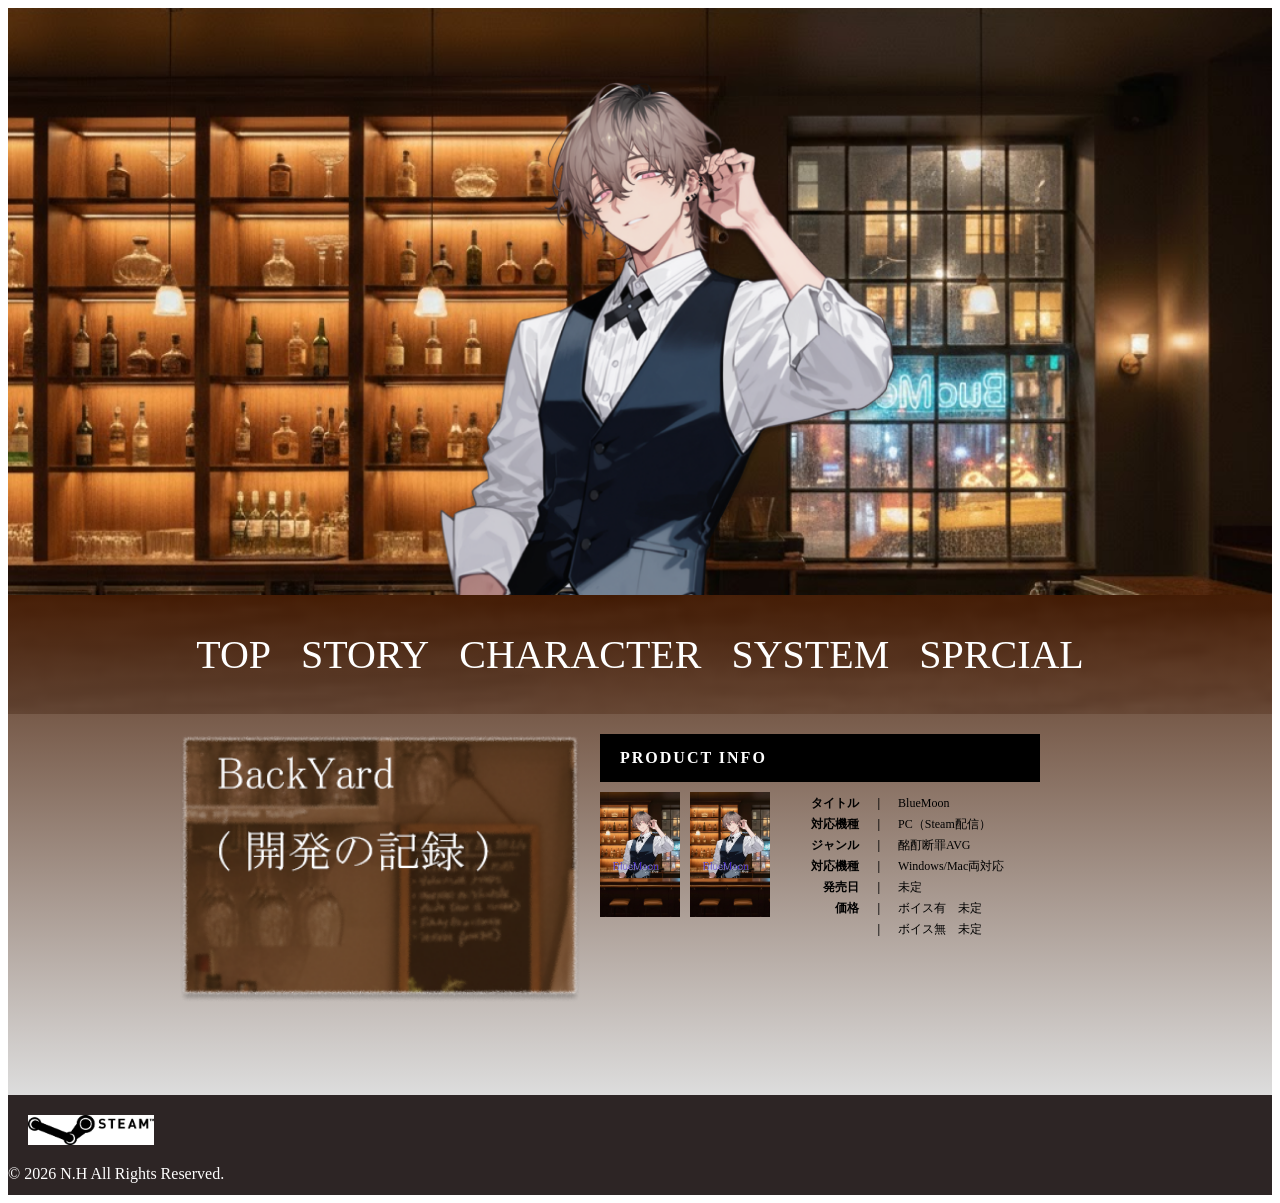
==== BlueMoon/index.html @ f3caa46e "Add files via upload" ====
<!DOCTYPE html>
<html lang="ja">

<head>
    <meta charset="UTF-8">
    <meta name="viewport" content="width=device-width, initial-scale=1.0">
    <title>BlueMoon</title>
    <link rel="stylesheet" href="assets/CSS/noemalize.css">
    <link rel="stylesheet" href="assets/CSS/style.css">
</head>

<body>
    <div class="kv">
        <img class="bg" src="assets/img/kv.png">
        <h1 class="logo">BlueMoon</h1>
    </div>

    <div class="main_container">
        <div class="grad"></div>
        <ul class="menu_list">
            <li>TOP</li>
            <li><a href="story.html">STORY</a></li>
            <li><a href="character.html">CHARACTER</a></li>
            <li><a href="system.html">SYSTEM</a></li>
            <li>SPRCIAL</li>
        </ul>
        <div class="info_wrapper">
            <img class="by" src="assets/img/BY.png">
            <div class="info_content">
                <div class="info_bar">PRODUCT INFO</div>
                <div class="info_img">
                    <img class="package1" src="assets/img/package1.png">
                    <img class="package2" src="assets/img/package2.png">
                    <table>
                        <tbody>
                            <tr>
                                <th class="ov">タイトル</th>
                                <th class="pa">|</th>
                                <td class="cont">BlueMoon</td>
                            </tr>
                            <tr>
                                <th class="ov">対応機種</th>
                                <th class="pa">|</th>
                                <td class="cont">PC（Steam配信）</td>
                            </tr>
                            <tr>
                                <th class="ov">ジャンル</th>
                                <th class="pa">|</th>
                                <td class="cont">酩酊断罪AVG</td>
                            </tr>
                            <tr>
                                <th class="ov">対応機種</th>
                                <th class="pa">|</th>
                                <td class="cont">Windows/Mac両対応</td>
                            </tr>
                            <tr>
                                <th class="ov">発売日</th>
                                <th class="pa">|</th>
                                <td class="cont">未定</td>
                            </tr>
                            <tr>
                                <th class="ov">価格</th>
                                <th class="pa">|</th>
                                <td class="cont">ボイス有　未定</td>
                            </tr>
                            <tr>
                                <th class="ov"></th>
                                <th class="pa">|</th>
                                <td class="cont">ボイス無　未定</td>
                            </tr>
                        </tbody>
                    </table>
                </div>
            </div>
        </div>
    </div>

    <footer>
        <img class="st" src="assets/img/steam.png">
        <p>&copy; 2026 N.H All Rights Reserved.</p>
    </footer>
</body>

</html>
---- BlueMoon/assets/CSS/style.css ----
.bg {
    position: relative;
    width: 100%;
    vertical-align: bottom;
}

.logo {
    position: absolute;
    width: 100%;
    font-size: 90px;
    font-family: serif;
    color: #000B5E;
    top: 60%;
    /* left: 30%; */
    text-align: center;
}

.main_container {
    position: relative;
    height: 500px;
}

.counter {
    position: absolute;
    width: 100%;
}

.grad {
    position: absolute;
    top: 0;
    left: 0;
    width: 100%;
    height: 100%;
    background: -moz-linear-gradient(top, rgba(70, 28, 3, 0.9), rgba(217, 217, 217, 0.9));
    background: -webkit-linear-gradient(top, rgba(70, 28, 3, 0.9), rgba(217, 217, 217, 0.9));
    background: linear-gradient(to bottom, rgba(70, 28, 3, 0.9), rgba(217, 217, 217, 0.9));
    z-index: 1;
}

.menu_list {
    display: flex;
    justify-content: center;
    align-items: flex-start;
    align-items: center;
    list-style: none;
    width: 100%;
    height: 119px;
    background-image: url(../img/counter.png);
    background-size: cover;
    background-repeat: no-repeat;
    background-attachment: fixed;
    margin-top: 45px;
    margin-bottom: 45px;
    gap: 30px;
    padding: 0;
    margin: 0;
    z-index: 2;
}

a {
    color: white;
    text-decoration: none;
}

a:hover {
    color: #8C1A1C;
}

li {
    display: block;
    width: auto;
    /* padding-top: 45px; */
    /* padding-bottom: 45px; */
    /* gap: 30px; */
    color: white;
    text-align: center;
    font-family: serif;
    font-size: 40px;
    z-index: 2;
}

.info_wrapper {
    display: flex;
    justify-content: center;
    align-items: flex-start;
    gap: 20px;
    width: 100%;
    margin-top: 20px;
}

.by {
    width: 400px;
    height: auto;
    z-index: 2;
}

.info_content {
    display: flex;
    flex-direction: column;
    gap: 10px;
    flex: 0.3;
    width: 500px;
}

.info_bar {
    background-color: black;
    color: white;
    width: 80%;
    padding: 15px 20px;
    font-weight: bold;
    letter-spacing: 2px;
    text-align: left;
    z-index: 2;
}

.info_img {
    display: flex;
    align-items: flex-start;
    gap: 10px;
    z-index: 2;
}

.package1,
.package2 {
    aspect-ratio: 215/337;
    width: 80px;
}

table {
    table-layout: fixed;
    width: 360px;
}

.ov,
.pa,
.cont {
    font-size: 12px;
}

.ov {
    text-align: right;
    width: 25%;
}

.pa {
    width: 10%;
}

.cont {
    /* width: 360px; */
    width: 65%;
}

footer {
    background-color: #2D2525;
    height: 100px;
}

.st {
    width: 10%;
    margin-top: 20px;
    margin-left: 20px;
}

footer p {
    color: white;
}
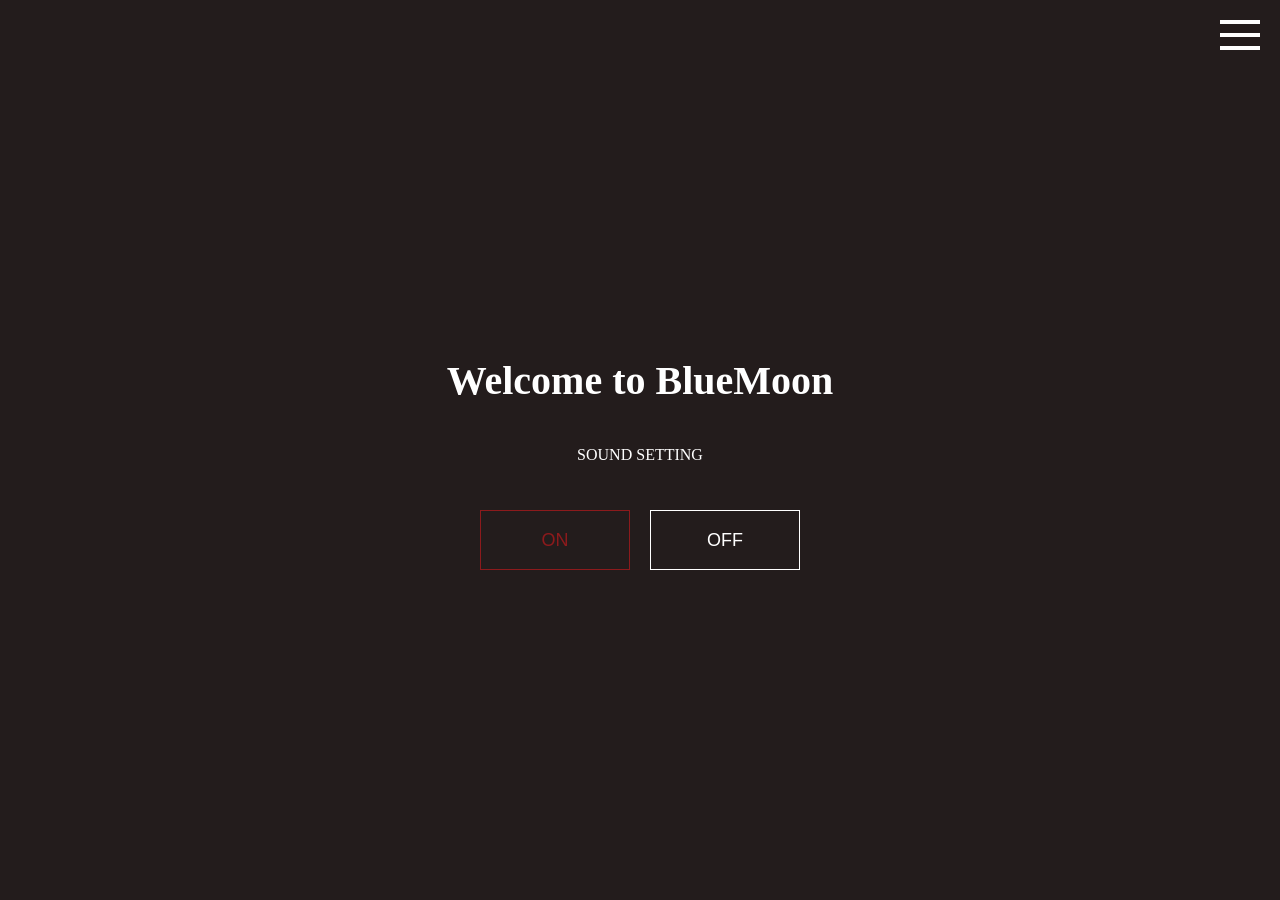
==== commit 9a96ff68: "一旦完成✨" ====
--- a/BlueMoon/index.html
+++ b/BlueMoon/index.html
@@ -3,82 +3,179 @@
 
 <head>
     <meta charset="UTF-8">
-    <meta name="viewport" content="width=device-width, initial-scale=1.0">
     <title>BlueMoon</title>
-    <link rel="stylesheet" href="assets/CSS/noemalize.css">
-    <link rel="stylesheet" href="assets/CSS/style.css">
+    <style>
+        body,
+        html {
+            margin: 0;
+            padding: 0;
+            overflow: hidden;
+            height: 100%;
+            background: #231c1c;
+        }
+
+        iframe {
+            width: 100%;
+            height: 100vh;
+            border: none;
+            display: block;
+        }
+
+        #entry_layer {
+            position: fixed;
+            top: 0;
+            left: 0;
+            width: 100%;
+            height: 100%;
+            background: #231c1c;
+            color: white;
+            display: flex;
+            flex-direction: column;
+            justify-content: center;
+            align-items: center;
+            z-index: 5000;
+        }
+
+        .entry_buttons {
+            display: flex;
+            gap: 20px;
+            margin-top: 30px;
+        }
+
+        .entry_buttons button {
+            width: 150px;
+            height: 60px;
+            background: transparent;
+            border: 1px solid #ffffff;
+            color: #ffffff;
+            font-size: 18px;
+            cursor: pointer;
+        }
+
+        .on_btn {
+            color: #8C1A1C !important;
+            border-color: #8C1A1C !important;
+        }
+
+        .hamburger {
+            position: fixed;
+            top: 20px;
+            right: 20px;
+            width: 40px;
+            height: 30px;
+            cursor: pointer;
+            z-index: 10000;
+            display: flex;
+            flex-direction: column;
+            justify-content: space-between;
+        }
+
+        .hamburger span {
+            display: block;
+            width: 100%;
+            height: 4px;
+            background: white;
+            transition: 0.4s;
+        }
+
+        #nav_menu {
+            position: fixed;
+            top: 0;
+            right: -300px;
+            width: 300px;
+            height: 100%;
+            background: rgba(0, 0, 0, 0.9);
+            transition: 0.5s;
+            z-index: 9000;
+            padding-top: 80px;
+        }
+
+        #nav_menu.open {
+            right: 0;
+        }
+
+        #nav_menu ul {
+            list-style: none;
+            padding: 0;
+        }
+
+        #nav_menu li {
+            padding: 20px;
+            text-align: center;
+        }
+
+        #nav_menu a {
+            color: white;
+            text-decoration: none;
+            font-size: 22px;
+            font-family: serif;
+            display: block;
+        }
+
+        #nav_menu a:hover {
+            color: #8C1A1C;
+        }
+
+        .hamburger.active span:nth-child(1) {
+            transform: translateY(13px) rotate(45deg);
+        }
+
+        .hamburger.active span:nth-child(2) {
+            opacity: 0;
+        }
+
+        .hamburger.active span:nth-child(3) {
+            transform: translateY(-13px) rotate(-45deg);
+        }
+    </style>
 </head>
 
 <body>
-    <div class="kv">
-        <img class="bg" src="assets/img/kv.png">
-        <h1 class="logo">BlueMoon</h1>
-    </div>
 
-    <div class="main_container">
-        <div class="grad"></div>
-        <ul class="menu_list">
-            <li>TOP</li>
-            <li><a href="story.html">STORY</a></li>
-            <li><a href="character.html">CHARACTER</a></li>
-            <li><a href="system.html">SYSTEM</a></li>
-            <li>SPRCIAL</li>
-        </ul>
-        <div class="info_wrapper">
-            <img class="by" src="assets/img/BY.png">
-            <div class="info_content">
-                <div class="info_bar">PRODUCT INFO</div>
-                <div class="info_img">
-                    <img class="package1" src="assets/img/package1.png">
-                    <img class="package2" src="assets/img/package2.png">
-                    <table>
-                        <tbody>
-                            <tr>
-                                <th class="ov">タイトル</th>
-                                <th class="pa">|</th>
-                                <td class="cont">BlueMoon</td>
-                            </tr>
-                            <tr>
-                                <th class="ov">対応機種</th>
-                                <th class="pa">|</th>
-                                <td class="cont">PC（Steam配信）</td>
-                            </tr>
-                            <tr>
-                                <th class="ov">ジャンル</th>
-                                <th class="pa">|</th>
-                                <td class="cont">酩酊断罪AVG</td>
-                            </tr>
-                            <tr>
-                                <th class="ov">対応機種</th>
-                                <th class="pa">|</th>
-                                <td class="cont">Windows/Mac両対応</td>
-                            </tr>
-                            <tr>
-                                <th class="ov">発売日</th>
-                                <th class="pa">|</th>
-                                <td class="cont">未定</td>
-                            </tr>
-                            <tr>
-                                <th class="ov">価格</th>
-                                <th class="pa">|</th>
-                                <td class="cont">ボイス有　未定</td>
-                            </tr>
-                            <tr>
-                                <th class="ov"></th>
-                                <th class="pa">|</th>
-                                <td class="cont">ボイス無　未定</td>
-                            </tr>
-                        </tbody>
-                    </table>
-                </div>
-            </div>
+    <audio id="bgm" src="assets/img/night light.mp3" loop></audio>
+
+    <div id="entry_layer">
+        <h1 style="font-family: serif; font-size: 40px;">Welcome to BlueMoon</h1>
+        <p>SOUND SETTING</p>
+        <div class="entry_buttons">
+            <button class="on_btn" onclick="startSite(true)">ON</button>
+            <button class="off_btn" onclick="startSite(false)">OFF</button>
         </div>
     </div>
 
-    <footer>
-        <img class="st" src="assets/img/steam.png">
-        <p>&copy; 2026 N.H All Rights Reserved.</p>
-    </footer>
+    <div class="hamburger" onclick="toggleMenu()">
+        <span></span><span></span><span></span>
+    </div>
+
+    <nav id="nav_menu">
+        <ul>
+            <li><a href="top_page.html" target="contents_frame" onclick="toggleMenu()">TOP</a></li>
+            <li><a href="story.html" target="contents_frame" onclick="toggleMenu()">STORY</a></li>
+            <li><a href="character.html" target="contents_frame" onclick="toggleMenu()">CHARACTER</a></li>
+            <li><a href="system.html" target="contents_frame" onclick="toggleMenu()">SYSTEM</a></li>
+            <li><a href="special.html" target="contents_frame" onclick="toggleMenu()">SPECIAL</a></li>
+        </ul>
+    </nav>
+
+    <iframe src="top_page.html" name="contents_frame"></iframe>
+
+    <script>
+        function startSite(isSoundOn) {
+            const bgm = document.getElementById('bgm');
+            if (isSoundOn) {
+                bgm.play().catch(e => console.log("Music play blocked: ", e));
+            }
+            document.getElementById('entry_layer').style.display = 'none';
+        }
+        function toggleMenu() {
+            const menu = document.getElementById('nav_menu');
+            const hamburger = document.querySelector('.hamburger');
+            if (menu && hamburger) {
+                menu.classList.toggle('open');
+                hamburger.classList.toggle('active');
+            }
+        }
+    </script>
 </body>
 
 </html>
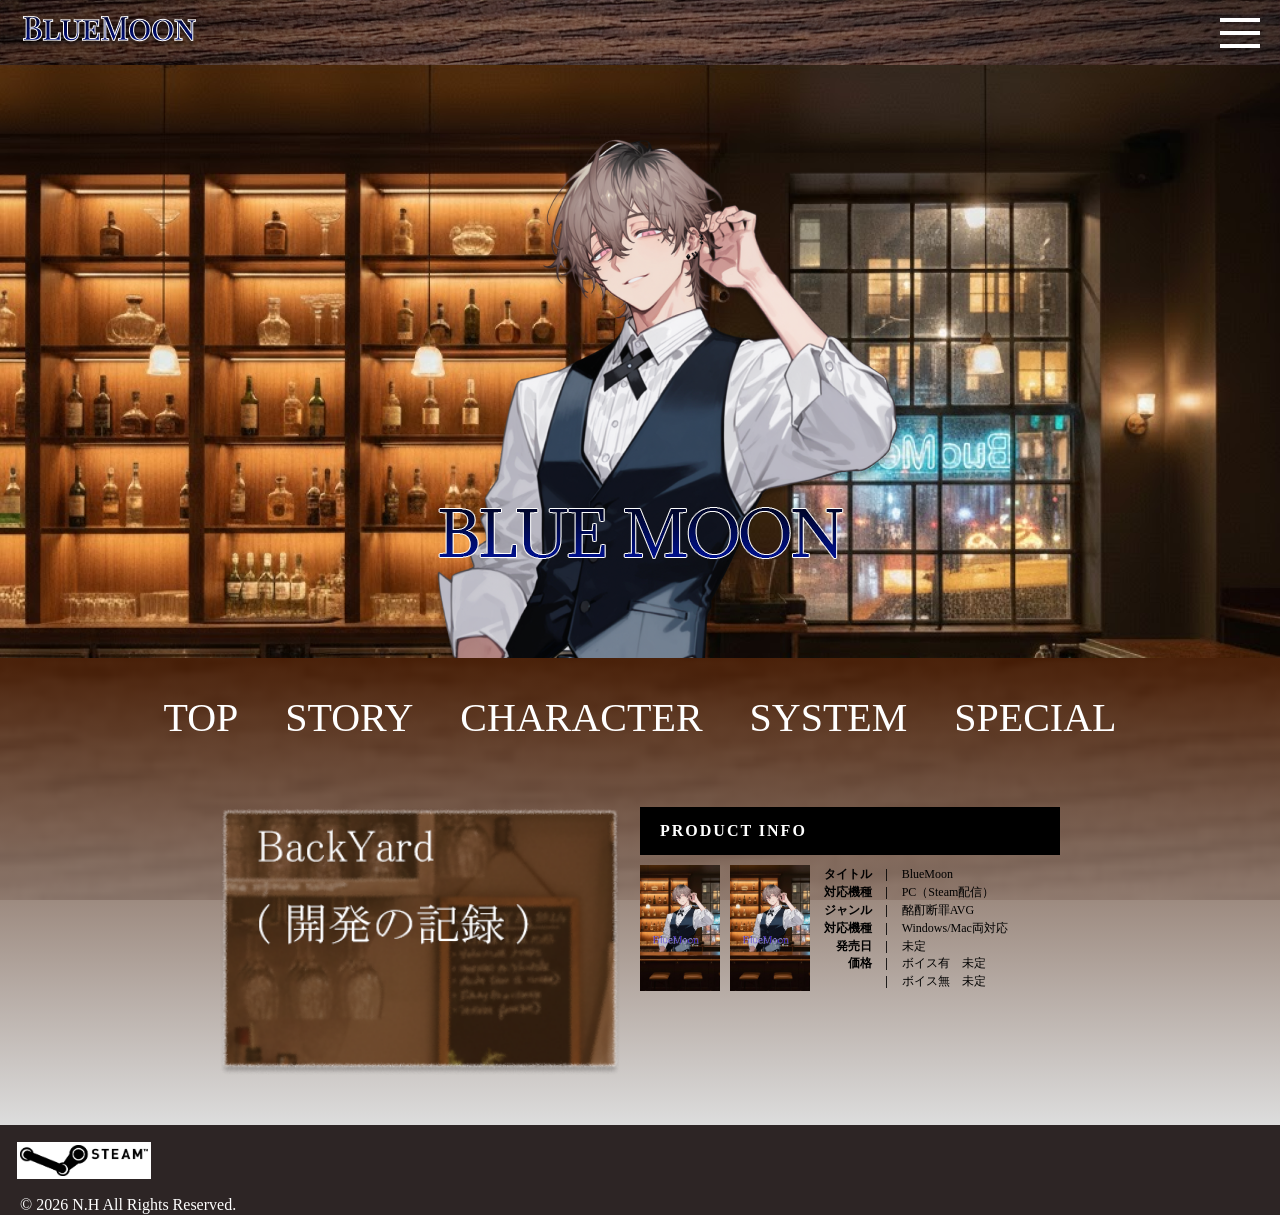
==== commit 8ca7678a: "Add files via upload" ====
--- a/BlueMoon/index.html
+++ b/BlueMoon/index.html
@@ -3,62 +3,13 @@
 
 <head>
     <meta charset="UTF-8">
+    <meta name="viewport" content="width=device-width, initial-scale=1.0">
     <title>BlueMoon</title>
+    <link rel="stylesheet" href="assets/CSS/normalize.css">
+    <link rel="stylesheet" href="assets/CSS/style.css">
     <style>
-        body,
-        html {
-            margin: 0;
-            padding: 0;
-            overflow: hidden;
-            height: 100%;
-            background: #231c1c;
-        }
-
-        iframe {
-            width: 100%;
-            height: 100vh;
-            border: none;
-            display: block;
-        }
-
-        #entry_layer {
-            position: fixed;
-            top: 0;
-            left: 0;
-            width: 100%;
-            height: 100%;
-            background: #231c1c;
-            color: white;
-            display: flex;
-            flex-direction: column;
-            justify-content: center;
-            align-items: center;
-            z-index: 5000;
-        }
-
-        .entry_buttons {
-            display: flex;
-            gap: 20px;
-            margin-top: 30px;
-        }
-
-        .entry_buttons button {
-            width: 150px;
-            height: 60px;
-            background: transparent;
-            border: 1px solid #ffffff;
-            color: #ffffff;
-            font-size: 18px;
-            cursor: pointer;
-        }
-
-        .on_btn {
-            color: #8C1A1C !important;
-            border-color: #8C1A1C !important;
-        }
-
         .hamburger {
-            position: fixed;
+            /* position: fixed; */
             top: 20px;
             right: 20px;
             width: 40px;
@@ -131,42 +82,119 @@
 </head>
 
 <body>
-
-    <audio id="bgm" src="assets/img/night light.mp3" loop></audio>
-
-    <div id="entry_layer">
-        <h1 style="font-family: serif; font-size: 40px;">Welcome to BlueMoon</h1>
-        <p>SOUND SETTING</p>
-        <div class="entry_buttons">
-            <button class="on_btn" onclick="startSite(true)">ON</button>
-            <button class="off_btn" onclick="startSite(false)">OFF</button>
+    <!-- トップページ -->
+    <header>
+        <div class="header_img">
+            <div class="a">
+                <img class="title" src="assets/img/title.png">
+                <!-- ハンバーガーメニュー -->
+                <div class="hamburger" onclick="toggleMenu()">
+                    <span></span><span></span><span></span>
+                </div>
+            </div>
+        </div>
+
+        <nav id="nav_menu">
+            <ul>
+                <li><a href=index.html target="=_self" onclick="toggleMenu()">TOP</a></li>
+                <li><a href="story.html" target="_self" onclick="toggleMenu()">STORY</a></li>
+                <li><a href="character.html" target="_self" onclick="toggleMenu()">CHARACTER</a></li>
+                <li><a href="system.html" target="_self" onclick="toggleMenu()">SYSTEM</a></li>
+                <li><a href="special.html" target="_self" onclick="toggleMenu()">SPECIAL</a></li>
+            </ul>
+        </nav>
+    </header>
+
+    <div class="kv">
+        <img class="bg" src="assets/img/kv.png">
+    </div>
+
+    <div class="main_container">
+        <div class="grad"></div>
+        <ul class="menu_list">
+            <li><a href="top_page.html" class="current_page">TOP</a></li>
+            <li><a href="story.html" target="_self">STORY</a></li>
+            <li><a href="character.html" target="_self">CHARACTER</a></li>
+            <li><a href="system.html" target="_self">SYSTEM</a></li>
+            <li><a href="special.html" target="_self">SPECIAL</a></li>
+        </ul>
+        <div class="info_wrapper">
+            <img class="by" src="assets/img/BY.png">
+            <div class="info_content">
+                <div class="info_bar">PRODUCT INFO</div>
+                <div class="info_main">
+                    <div class="info_img">
+                        <img class="package1" src="assets/img/package1.png">
+                        <img class="package2" src="assets/img/package2.png">
+                    </div>
+                    <table>
+                        <tbody>
+                            <tr>
+                                <th class="ov">タイトル</th>
+                                <th class="pa">|</th>
+                                <td class="cont">BlueMoon</td>
+                            </tr>
+                            <tr>
+                                <th class="ov">対応機種</th>
+                                <th class="pa">|</th>
+                                <td class="cont">PC（Steam配信）</td>
+                            </tr>
+                            <tr>
+                                <th class="ov">ジャンル</th>
+                                <th class="pa">|</th>
+                                <td class="cont">酩酊断罪AVG</td>
+                            </tr>
+                            <tr>
+                                <th class="ov">対応機種</th>
+                                <th class="pa">|</th>
+                                <td class="cont">Windows/Mac両対応</td>
+                            </tr>
+                            <tr>
+                                <th class="ov">発売日</th>
+                                <th class="pa">|</th>
+                                <td class="cont">未定</td>
+                            </tr>
+                            <tr>
+                                <th class="ov">価格</th>
+                                <th class="pa">|</th>
+                                <td class="cont">ボイス有　未定</td>
+                            </tr>
+                            <tr>
+                                <th class="ov"></th>
+                                <th class="pa">|</th>
+                                <td class="cont">ボイス無　未定</td>
+                            </tr>
+                        </tbody>
+                    </table>
+                </div>
+            </div>
         </div>
     </div>
 
-    <div class="hamburger" onclick="toggleMenu()">
-        <span></span><span></span><span></span>
-    </div>
-
-    <nav id="nav_menu">
-        <ul>
-            <li><a href="top_page.html" target="contents_frame" onclick="toggleMenu()">TOP</a></li>
-            <li><a href="story.html" target="contents_frame" onclick="toggleMenu()">STORY</a></li>
-            <li><a href="character.html" target="contents_frame" onclick="toggleMenu()">CHARACTER</a></li>
-            <li><a href="system.html" target="contents_frame" onclick="toggleMenu()">SYSTEM</a></li>
-            <li><a href="special.html" target="contents_frame" onclick="toggleMenu()">SPECIAL</a></li>
-        </ul>
-    </nav>
-
-    <iframe src="top_page.html" name="contents_frame"></iframe>
+    <footer>
+        <img class="st" src="assets/img/steam.png">
+        <p>&copy; 2026 N.H All Rights Reserved.</p>
+    </footer>
+    <!-- トップページ終了 -->
+
+    <style>
+        @media screen and (max-width:768px) {
+
+            html,
+            body {
+                /* overflow-x: hidden; */
+                width: 100%;
+                position: relative;
+            }
+
+            .hamburger,
+            #nav_nemu {
+                max-width: 100vw;
+            }
+        }
+    </style>
 
     <script>
-        function startSite(isSoundOn) {
-            const bgm = document.getElementById('bgm');
-            if (isSoundOn) {
-                bgm.play().catch(e => console.log("Music play blocked: ", e));
-            }
-            document.getElementById('entry_layer').style.display = 'none';
-        }
         function toggleMenu() {
             const menu = document.getElementById('nav_menu');
             const hamburger = document.querySelector('.hamburger');
--- a/BlueMoon/assets/CSS/style.css
+++ b/BlueMoon/assets/CSS/style.css
@@ -0,0 +1,361 @@
+* {
+    box-sizing: border-box;
+    /* outline: 1px solid red !important; */
+}
+
+/* iframe {
+    width: 100vw !important;
+    max-width: 100% !important;
+    border: none;
+} */
+
+#entry_layer {
+    position: fixed;
+    top: 0;
+    left: 0;
+    width: 100vw;
+    height: 100vh;
+    background-color: #2D2525;
+    display: flex;
+    flex-direction: column;
+    justify-content: center;
+    align-items: center;
+    z-index: 1000;
+    transition: opacity 1s ease;
+    margin: 0;
+    padding: 0;
+}
+
+.entry_layer h1 {
+    color: white;
+    align-items: center;
+    font-family: serif;
+}
+
+.entry_layer p {
+    color: white;
+    align-items: center;
+    font-family: serif;
+}
+
+button {
+    color: #8C1A1C;
+}
+
+html,
+body {
+    width: 100%;
+    margin: 0;
+    padding: 0;
+}
+
+body {
+    margin: 0;
+    padding: 0;
+}
+
+header {
+    position: fixed;
+    width: 100%;
+    top: 0;
+    z-index: 8000;
+    /* height: 65px;
+    background-image: url(../img/counter.png);
+    background-size: cover; */
+}
+
+.header_img {
+    position: relative;
+    height: 65px;
+    background-image: url(../img/counter.png);
+    background-size: cover;
+}
+
+.a {
+    display: flex;
+    align-items: center;
+    justify-content: space-between;
+    width: 100%;
+    height: 100%;
+    padding: 0 20px;
+}
+
+.title {
+    /* margin: 0 auto; */
+    /* padding: 20px; */
+    z-index: 1;
+}
+
+.bg {
+    position: relative;
+    width: 100%;
+    vertical-align: bottom;
+}
+
+.counter {
+    position: absolute;
+    width: 100%;
+}
+
+.kv {
+    margin-top: 64px;
+}
+
+.main_container {
+    position: relative;
+    width: 100%;
+    padding-bottom: 50px;
+    /* height: 100vh; */
+    background-image: url(../img/counter.png);
+    background-size: cover;
+    background-attachment: fixed;
+    background-position: center;
+}
+
+.grad {
+    position: absolute;
+    top: 0;
+    left: 0;
+    width: 100%;
+    height: 100%;
+    background: -moz-linear-gradient(top, rgba(70, 28, 3, 0.9), rgba(217, 217, 217, 0.9));
+    background: -webkit-linear-gradient(top, rgba(70, 28, 3, 0.9), rgba(217, 217, 217, 0.9));
+    background: linear-gradient(to bottom, rgba(70, 28, 3, 0.9), rgba(217, 217, 217, 0.9));
+    z-index: 1;
+}
+
+.menu_list {
+    display: flex;
+    justify-content: space-around;
+    align-items: center;
+    list-style: none;
+    max-width: 1000px;
+    margin: 0 auto;
+    height: 119px;
+    padding: 0;
+}
+
+a {
+    color: white;
+    text-decoration: none;
+}
+
+.current_page:hover {
+    color: inherit;
+    cursor: default;
+}
+
+a:hover {
+    color: #8C1A1C;
+}
+
+li {
+    display: block;
+    width: auto;
+    /* padding-top: 45px; */
+    /* padding-bottom: 45px; */
+    /* gap: 30px; */
+    color: white;
+    text-align: center;
+    font-family: serif;
+    font-size: 40px;
+    z-index: 2;
+}
+
+.info_wrapper {
+    display: flex;
+    justify-content: center;
+    align-items: flex-start;
+    gap: 20px;
+    width: 100%;
+    margin-top: 30px;
+}
+
+.by {
+    width: 400px;
+    height: auto;
+    /* transition:0.3s;
+    cursor: pointer;
+    border:none;
+    display:block; */
+    z-index: 2;
+}
+
+.info_content {
+    display: flex;
+    flex-direction: column;
+    gap: 10px;
+    flex: 0.3;
+    width: 500px;
+}
+
+.info_bar {
+    background-color: black;
+    color: white;
+    width: 100%;
+    padding: 15px 0 15px 20px;
+    font-weight: bold;
+    letter-spacing: 2px;
+    text-align: left;
+    z-index: 2;
+}
+
+.info_main {
+    display: flex;
+    align-items: flex-start;
+}
+
+.info_img {
+    display: flex;
+    gap: 10px;
+    z-index: 2;
+}
+
+.package1,
+.package2 {
+    aspect-ratio: 215/337;
+    width: 80px;
+}
+
+table {
+    table-layout: fixed;
+    width: 250px;
+    gap: 10px;
+    z-index: 2;
+}
+
+.ov,
+.pa,
+.cont {
+    font-size: 12px;
+}
+
+.ov {
+    text-align: right;
+    width: 25%;
+}
+
+.pa {
+    width: 10%;
+}
+
+.cont {
+    /* width: 360px; */
+    width: 65%;
+}
+
+footer {
+    background-color: #2D2525;
+    height: auto;
+}
+
+.st {
+    width: 10%;
+    margin-top: 20px;
+    margin-left: 20px;
+    filter: drop-shadow(3px 0 0 white) drop-shadow(0 3px 0 white) drop-shadow(-3px 0 0 white) drop-shadow(0 -3px 0 white);
+}
+
+footer p {
+    color: white;
+    padding-left: 20px;
+    margin-bottom: 0;
+}
+
+@media screen and (max-width:768px) {
+    * {
+        box-sizing: border-box !important;
+        /* outline: 1px solid red !important; */
+    }
+
+    html,
+    body {
+        overflow-x: hidden !important;
+        width: 100% !important;
+        margin: 0;
+        padding: 0;
+    }
+
+    .kv {
+        margin-bottom: 0 !important;
+        overflow: hidden;
+        text-align: center;
+    }
+
+    .bg {
+        width: 200%;
+        left: 50%;
+        transform: translateX(-50%);
+    }
+
+    .main_container {
+        /* height: 600px; */
+        margin-top: 0 !important;
+        padding-top: 0 !important;
+    }
+
+    .menu_list {
+        display: none !important;
+    }
+
+    .info_wrapper {
+        display: flex;
+        flex-direction: column;
+        align-items: center;
+        padding-top: 20px !important;
+        margin-top: 0 !important;
+        gap: 20px;
+        width: 100% !important;
+    }
+
+    .by {
+        width: 90%;
+    }
+
+    .info_content {
+        width: 90%;
+        margin: 0 auto !important;
+        padding: 10px !important;
+    }
+
+    .info_main {
+        display: flex;
+        /* align-items: center; */
+        flex-direction: column;
+    }
+
+    .package1,
+    .package2 {
+        width: 40%;
+    }
+
+    .info_content table {
+        margin-top: 20px;
+        width: 100%;
+    }
+
+    .ov,
+    .pa,
+    .cont {
+        font-size: 3vw;
+    }
+
+    .ov {
+        width: 15%;
+    }
+
+    .st {
+        width: 20%;
+    }
+
+    footer p {
+        font-size: 2vw;
+    }
+
+    iframe {
+        width: 100vw !important;
+        max-width: 100% !important;
+        border: none;
+    }
+
+}
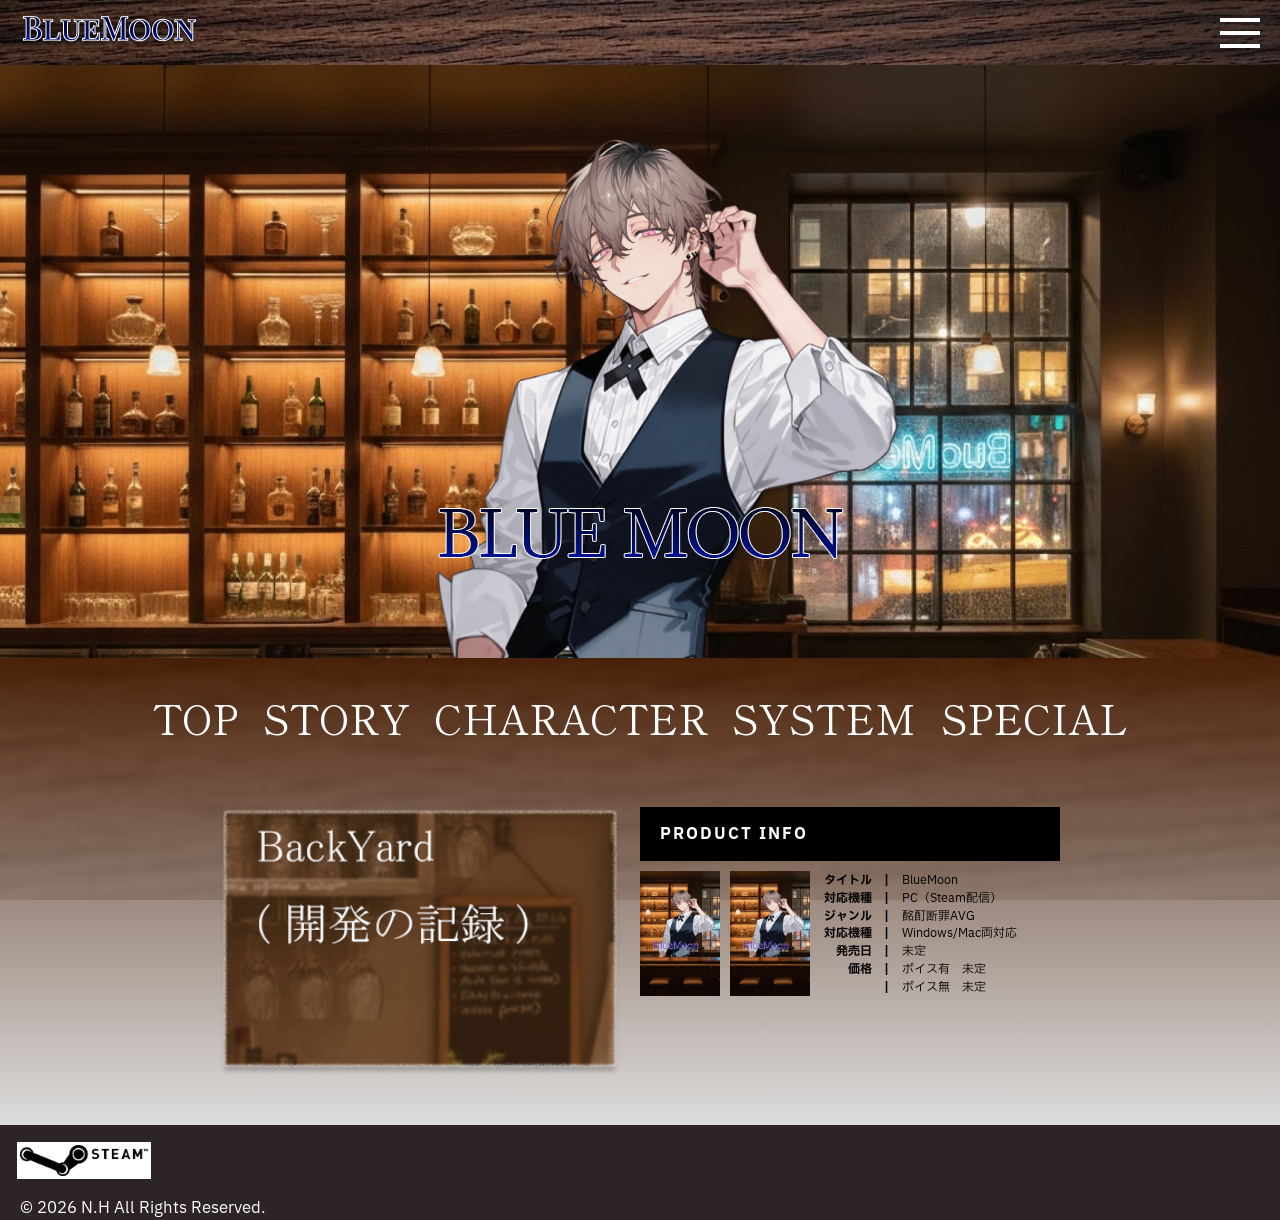
==== commit 5c094e83: "Add files via upload" ====
--- a/BlueMoon/index.html
+++ b/BlueMoon/index.html
@@ -7,85 +7,17 @@
     <title>BlueMoon</title>
     <link rel="stylesheet" href="assets/CSS/normalize.css">
     <link rel="stylesheet" href="assets/CSS/style.css">
-    <style>
-        .hamburger {
-            /* position: fixed; */
-            top: 20px;
-            right: 20px;
-            width: 40px;
-            height: 30px;
-            cursor: pointer;
-            z-index: 10000;
-            display: flex;
-            flex-direction: column;
-            justify-content: space-between;
-        }
-
-        .hamburger span {
-            display: block;
-            width: 100%;
-            height: 4px;
-            background: white;
-            transition: 0.4s;
-        }
-
-        #nav_menu {
-            position: fixed;
-            top: 0;
-            right: -300px;
-            width: 300px;
-            height: 100%;
-            background: rgba(0, 0, 0, 0.9);
-            transition: 0.5s;
-            z-index: 9000;
-            padding-top: 80px;
-        }
-
-        #nav_menu.open {
-            right: 0;
-        }
-
-        #nav_menu ul {
-            list-style: none;
-            padding: 0;
-        }
-
-        #nav_menu li {
-            padding: 20px;
-            text-align: center;
-        }
-
-        #nav_menu a {
-            color: white;
-            text-decoration: none;
-            font-size: 22px;
-            font-family: serif;
-            display: block;
-        }
-
-        #nav_menu a:hover {
-            color: #8C1A1C;
-        }
-
-        .hamburger.active span:nth-child(1) {
-            transform: translateY(13px) rotate(45deg);
-        }
-
-        .hamburger.active span:nth-child(2) {
-            opacity: 0;
-        }
-
-        .hamburger.active span:nth-child(3) {
-            transform: translateY(-13px) rotate(-45deg);
-        }
-    </style>
+    <!-- フォント -->
+    <link rel="preconnect" href="https://fonts.gstatic.com" crossorigin>
+    <link
+        href="https://fonts.googleapis.com/css2?family=IBM+Plex+Sans+JP&family=Playfair+Display+SC:ital,wght@0,400;0,700;0,900;1,400;1,700;1,900&family=Shippori+Mincho+B1&display=swap"
+        rel="stylesheet">
 </head>
 
 <body>
-    <!-- トップページ -->
     <header>
         <div class="header_img">
-            <div class="a">
+            <div class="h">
                 <img class="title" src="assets/img/title.png">
                 <!-- ハンバーガーメニュー -->
                 <div class="hamburger" onclick="toggleMenu()">
@@ -175,24 +107,6 @@
         <img class="st" src="assets/img/steam.png">
         <p>&copy; 2026 N.H All Rights Reserved.</p>
     </footer>
-    <!-- トップページ終了 -->
-
-    <style>
-        @media screen and (max-width:768px) {
-
-            html,
-            body {
-                /* overflow-x: hidden; */
-                width: 100%;
-                position: relative;
-            }
-
-            .hamburger,
-            #nav_nemu {
-                max-width: 100vw;
-            }
-        }
-    </style>
 
     <script>
         function toggleMenu() {
--- a/BlueMoon/assets/CSS/style.css
+++ b/BlueMoon/assets/CSS/style.css
@@ -1,91 +1,3 @@
-* {
-    box-sizing: border-box;
-    /* outline: 1px solid red !important; */
-}
-
-/* iframe {
-    width: 100vw !important;
-    max-width: 100% !important;
-    border: none;
-} */
-
-#entry_layer {
-    position: fixed;
-    top: 0;
-    left: 0;
-    width: 100vw;
-    height: 100vh;
-    background-color: #2D2525;
-    display: flex;
-    flex-direction: column;
-    justify-content: center;
-    align-items: center;
-    z-index: 1000;
-    transition: opacity 1s ease;
-    margin: 0;
-    padding: 0;
-}
-
-.entry_layer h1 {
-    color: white;
-    align-items: center;
-    font-family: serif;
-}
-
-.entry_layer p {
-    color: white;
-    align-items: center;
-    font-family: serif;
-}
-
-button {
-    color: #8C1A1C;
-}
-
-html,
-body {
-    width: 100%;
-    margin: 0;
-    padding: 0;
-}
-
-body {
-    margin: 0;
-    padding: 0;
-}
-
-header {
-    position: fixed;
-    width: 100%;
-    top: 0;
-    z-index: 8000;
-    /* height: 65px;
-    background-image: url(../img/counter.png);
-    background-size: cover; */
-}
-
-.header_img {
-    position: relative;
-    height: 65px;
-    background-image: url(../img/counter.png);
-    background-size: cover;
-}
-
-.a {
-    display: flex;
-    align-items: center;
-    justify-content: space-between;
-    width: 100%;
-    height: 100%;
-    padding: 0 20px;
-}
-
-.title {
-    /* margin: 0 auto; */
-    /* padding: 20px; */
-    z-index: 1;
-}
-
 .bg {
     position: relative;
     width: 100%;
@@ -157,7 +69,7 @@
     /* gap: 30px; */
     color: white;
     text-align: center;
-    font-family: serif;
+    font-family: "Shippori Mincho B1", serif;
     font-size: 40px;
     z-index: 2;
 }
@@ -194,6 +106,7 @@
     color: white;
     width: 100%;
     padding: 15px 0 15px 20px;
+    font-family: "IBM Plex Sans JP", sans-serif;
     font-weight: bold;
     letter-spacing: 2px;
     text-align: left;
@@ -220,6 +133,7 @@
 table {
     table-layout: fixed;
     width: 250px;
+    line-height: 1.15;
     gap: 10px;
     z-index: 2;
 }
@@ -228,6 +142,7 @@
 .pa,
 .cont {
     font-size: 12px;
+    font-family: "IBM Plex Sans JP", sans-serif;
 }
 
 .ov {
@@ -244,37 +159,7 @@
     width: 65%;
 }
 
-footer {
-    background-color: #2D2525;
-    height: auto;
-}
-
-.st {
-    width: 10%;
-    margin-top: 20px;
-    margin-left: 20px;
-    filter: drop-shadow(3px 0 0 white) drop-shadow(0 3px 0 white) drop-shadow(-3px 0 0 white) drop-shadow(0 -3px 0 white);
-}
-
-footer p {
-    color: white;
-    padding-left: 20px;
-    margin-bottom: 0;
-}
-
 @media screen and (max-width:768px) {
-    * {
-        box-sizing: border-box !important;
-        /* outline: 1px solid red !important; */
-    }
-
-    html,
-    body {
-        overflow-x: hidden !important;
-        width: 100% !important;
-        margin: 0;
-        padding: 0;
-    }
 
     .kv {
         margin-bottom: 0 !important;
@@ -343,19 +228,4 @@
     .ov {
         width: 15%;
     }
-
-    .st {
-        width: 20%;
-    }
-
-    footer p {
-        font-size: 2vw;
-    }
-
-    iframe {
-        width: 100vw !important;
-        max-width: 100% !important;
-        border: none;
-    }
-
 }
